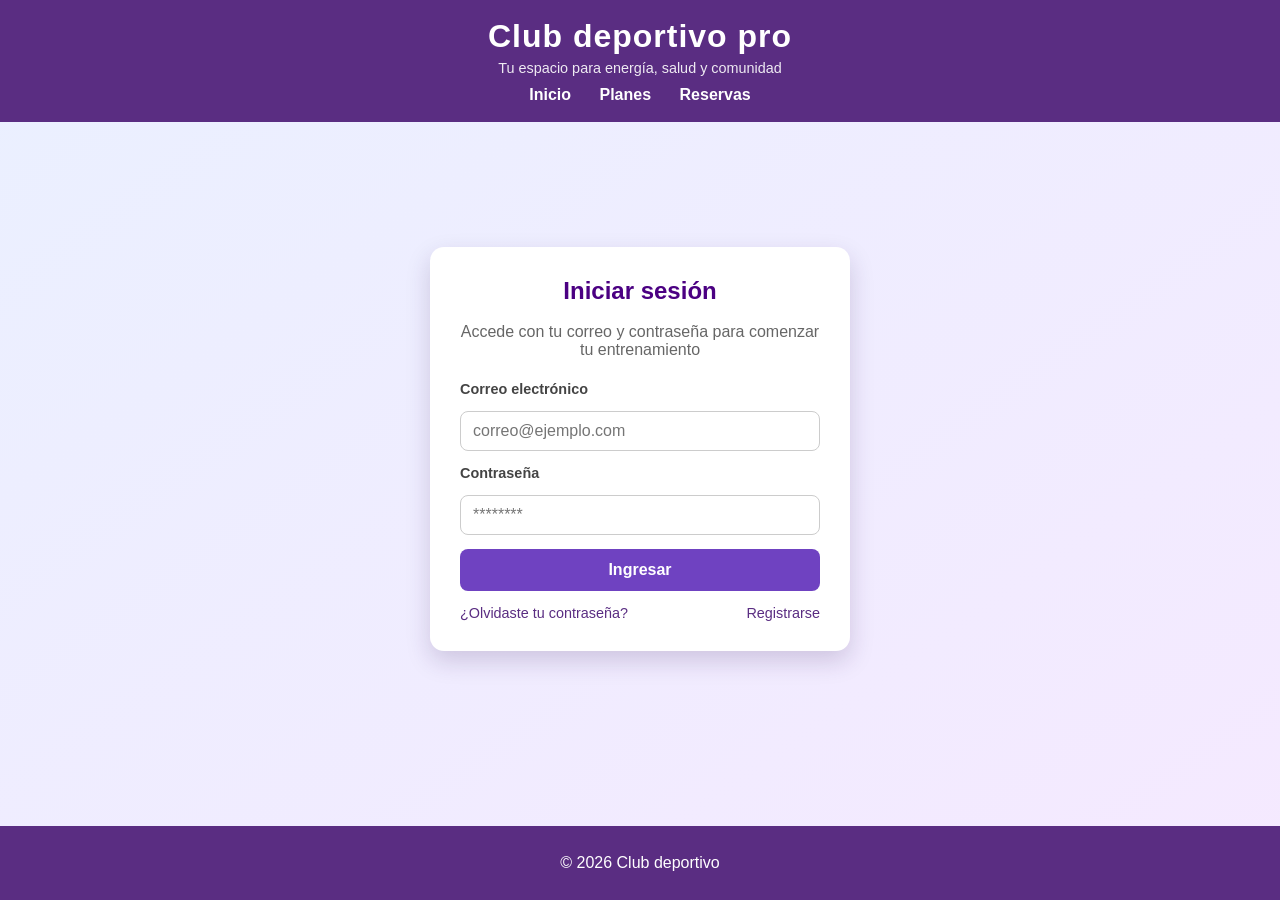
==== index.html @ c4aea4df "nuevo html" ====
<!DOCTYPE html>
<html lang="es">
<head>
    <meta charset="UTF-8">
    <title>Club deportivo</title>
    <style>
        * {
            box-sizing: border-box;
        }
        body {
            font-family: 'Segoe UI', Tahoma, Geneva, Verdana, sans-serif;
            margin: 0;
            padding: 0;
            background: linear-gradient(145deg, #eaf0ff 0%, #f5e9ff 100%);
            color: #333;
            min-height: 100vh;
            display: flex;
            flex-direction: column;
        }
        header {
            background-color: #5a2d82;
            color: white;
            padding: 18px 20px;
            text-align: center;
        }
        header h1 {
            margin: 0;
            font-size: 2rem;
            letter-spacing: 1px;
        }
        header p {
            margin: 5px 0 0;
            font-size: 0.9rem;
            opacity: 0.9;
        }
        nav {
            margin-top: 10px;
        }
        nav a {
            color: white;
            text-decoration: none;
            margin: 0 12px;
            font-weight: 600;
        }
        nav a:hover {
            opacity: 0.85;
            text-decoration: underline;
        }
        .contenedor {
            flex: 1;
            display: flex;
            align-items: center;
            justify-content: center;
            padding: 30px 15px 80px;
        }
        .tarjeta {
            width: 100%;
            max-width: 420px;
            background: white;
            border-radius: 14px;
            box-shadow: 0 10px 25px rgba(48, 21, 84, 0.18);
            padding: 30px;
            text-align: center;
        }
        .tarjeta h2 {
            margin: 0 0 18px;
            color: #4b0082;
        }
        .tarjeta p {
            color: #666;
            margin: 0 0 22px;
        }
        .formulario {
            display: grid;
            gap: 14px;
            text-align: left;
        }
        .formulario label {
            font-weight: 600;
            font-size: 0.9rem;
            color: #444;
        }
        .formulario input {
            width: 100%;
            padding: 10px 12px;
            border: 1px solid #ccc;
            border-radius: 8px;
            font-size: 1rem;
        }
        .formulario input:focus {
            outline: none;
            border-color: #7a45b4;
            box-shadow: 0 0 0 3px rgba(122, 69, 180, 0.15);
        }
        .btn-ingresar {
            background-color: #6f42c1;
            color: white;
            border: none;
            border-radius: 8px;
            padding: 12px;
            font-size: 1rem;
            cursor: pointer;
            width: 100%;
            font-weight: 700;
        }
        .btn-ingresar:hover {
            background-color: #5b37a8;
        }
        .links {
            margin-top: 14px;
            display: flex;
            justify-content: space-between;
            font-size: 0.9rem;
        }
        .links a {
            color: #5a2d82;
            text-decoration: none;
        }
        .links a:hover {
            text-decoration: underline;
        }
        footer {
            text-align: center;
            padding: 12px;
            background-color: #5a2d82;
            color: white;
        }
    </style>
</head>
<body>
    <header>
        <h1>Club deportivo pro</h1>
        <p>Tu espacio para energía, salud y comunidad</p>
        <nav>
            <a href="#">Inicio</a>
            <a href="#">Planes</a>
            <a href="#">Reservas</a>
        </nav>
    </header>

    <main class="contenedor">
        <article class="tarjeta">
            <h2>Iniciar sesión</h2>
            <p>Accede con tu correo y contraseña para comenzar tu entrenamiento</p>
            <form class="formulario">
                <label for="email">Correo electrónico</label>
                <input type="email" id="email" name="email" placeholder="correo@ejemplo.com" required>

                <label for="password">Contraseña</label>
                <input type="password" id="password" name="password" placeholder="********" required>

                <button type="submit" class="btn-ingresar">Ingresar</button>
            </form>
            <div class="links">
                <a href="#">¿Olvidaste tu contraseña?</a>
                <a href="#">Registrarse</a>
            </div>
        </article>
    </main>

    <footer>
        <p>&copy; 2026 Club deportivo</p>
    </footer>
</body>
</html>
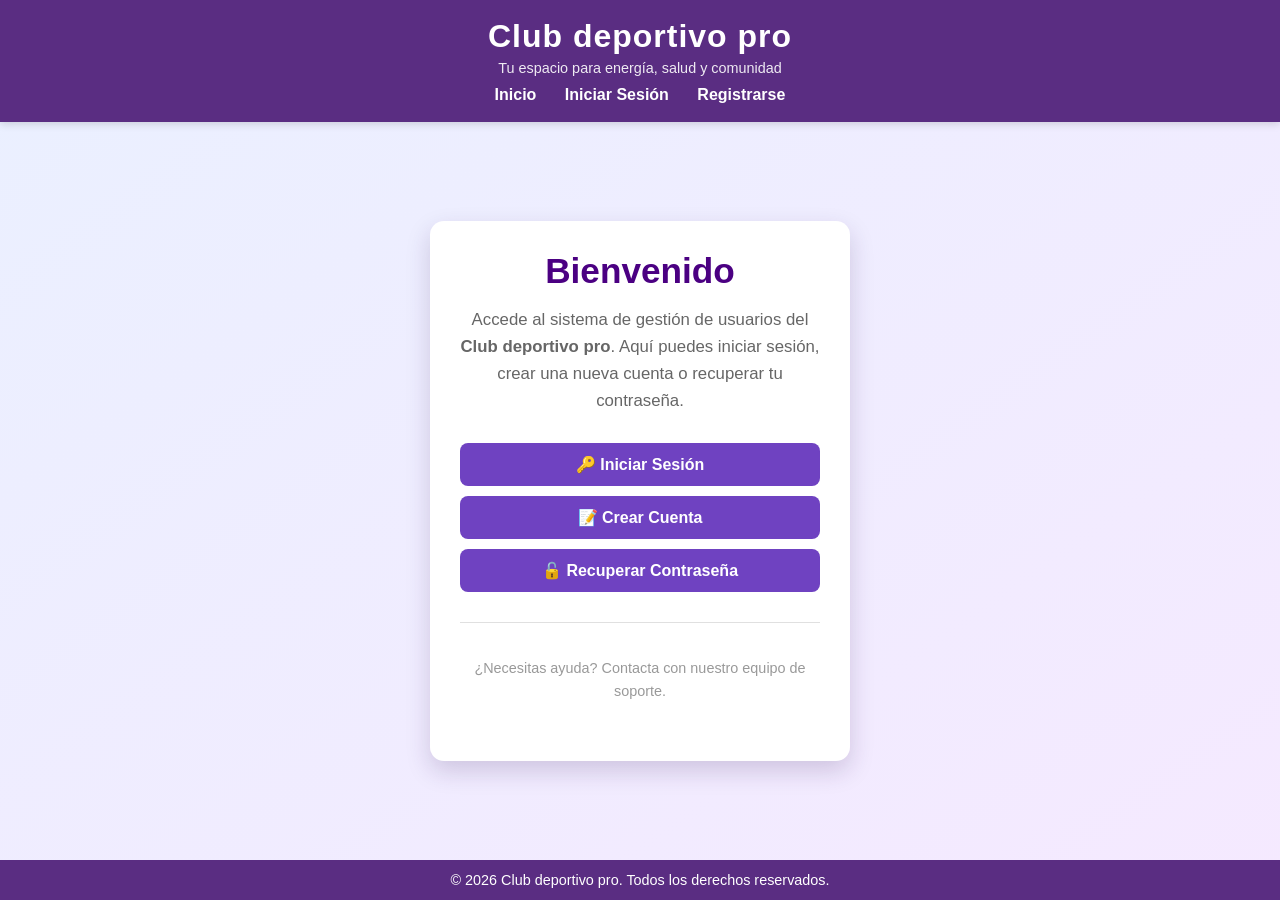
==== commit 1ef7043c: "nueva actualizacion" ====
--- a/index.html
+++ b/index.html
@@ -2,164 +2,47 @@
 <html lang="es">
 <head>
     <meta charset="UTF-8">
-    <title>Club deportivo</title>
-    <style>
-        * {
-            box-sizing: border-box;
-        }
-        body {
-            font-family: 'Segoe UI', Tahoma, Geneva, Verdana, sans-serif;
-            margin: 0;
-            padding: 0;
-            background: linear-gradient(145deg, #eaf0ff 0%, #f5e9ff 100%);
-            color: #333;
-            min-height: 100vh;
-            display: flex;
-            flex-direction: column;
-        }
-        header {
-            background-color: #5a2d82;
-            color: white;
-            padding: 18px 20px;
-            text-align: center;
-        }
-        header h1 {
-            margin: 0;
-            font-size: 2rem;
-            letter-spacing: 1px;
-        }
-        header p {
-            margin: 5px 0 0;
-            font-size: 0.9rem;
-            opacity: 0.9;
-        }
-        nav {
-            margin-top: 10px;
-        }
-        nav a {
-            color: white;
-            text-decoration: none;
-            margin: 0 12px;
-            font-weight: 600;
-        }
-        nav a:hover {
-            opacity: 0.85;
-            text-decoration: underline;
-        }
-        .contenedor {
-            flex: 1;
-            display: flex;
-            align-items: center;
-            justify-content: center;
-            padding: 30px 15px 80px;
-        }
-        .tarjeta {
-            width: 100%;
-            max-width: 420px;
-            background: white;
-            border-radius: 14px;
-            box-shadow: 0 10px 25px rgba(48, 21, 84, 0.18);
-            padding: 30px;
-            text-align: center;
-        }
-        .tarjeta h2 {
-            margin: 0 0 18px;
-            color: #4b0082;
-        }
-        .tarjeta p {
-            color: #666;
-            margin: 0 0 22px;
-        }
-        .formulario {
-            display: grid;
-            gap: 14px;
-            text-align: left;
-        }
-        .formulario label {
-            font-weight: 600;
-            font-size: 0.9rem;
-            color: #444;
-        }
-        .formulario input {
-            width: 100%;
-            padding: 10px 12px;
-            border: 1px solid #ccc;
-            border-radius: 8px;
-            font-size: 1rem;
-        }
-        .formulario input:focus {
-            outline: none;
-            border-color: #7a45b4;
-            box-shadow: 0 0 0 3px rgba(122, 69, 180, 0.15);
-        }
-        .btn-ingresar {
-            background-color: #6f42c1;
-            color: white;
-            border: none;
-            border-radius: 8px;
-            padding: 12px;
-            font-size: 1rem;
-            cursor: pointer;
-            width: 100%;
-            font-weight: 700;
-        }
-        .btn-ingresar:hover {
-            background-color: #5b37a8;
-        }
-        .links {
-            margin-top: 14px;
-            display: flex;
-            justify-content: space-between;
-            font-size: 0.9rem;
-        }
-        .links a {
-            color: #5a2d82;
-            text-decoration: none;
-        }
-        .links a:hover {
-            text-decoration: underline;
-        }
-        footer {
-            text-align: center;
-            padding: 12px;
-            background-color: #5a2d82;
-            color: white;
-        }
-    </style>
+    <meta name="viewport" content="width=device-width, initial-scale=1.0">
+    <title>Club deportivo pro - Inicio</title>
+    <link rel="stylesheet" href="styles.css">
 </head>
 <body>
     <header>
         <h1>Club deportivo pro</h1>
         <p>Tu espacio para energía, salud y comunidad</p>
         <nav>
-            <a href="#">Inicio</a>
-            <a href="#">Planes</a>
-            <a href="#">Reservas</a>
+            <a href="index.html">Inicio</a>
+            <a href="login.html">Iniciar Sesión</a>
+            <a href="register.html">Registrarse</a>
         </nav>
     </header>
 
     <main class="contenedor">
         <article class="tarjeta">
-            <h2>Iniciar sesión</h2>
-            <p>Accede con tu correo y contraseña para comenzar tu entrenamiento</p>
-            <form class="formulario">
-                <label for="email">Correo electrónico</label>
-                <input type="email" id="email" name="email" placeholder="correo@ejemplo.com" required>
+            <div class="home-content">
+                <h2>Bienvenido</h2>
+                <p>
+                    Accede al sistema de gestión de usuarios del <strong>Club deportivo pro</strong>. 
+                    Aquí puedes iniciar sesión, crear una nueva cuenta o recuperar tu contraseña.
+                </p>
+                
+                <div class="botones-inicio">
+                    <a href="login.html">🔑 Iniciar Sesión</a>
+                    <a href="register.html">📝 Crear Cuenta</a>
+                    <a href="recover.html">🔓 Recuperar Contraseña</a>
+                </div>
 
-                <label for="password">Contraseña</label>
-                <input type="password" id="password" name="password" placeholder="********" required>
-
-                <button type="submit" class="btn-ingresar">Ingresar</button>
-            </form>
-            <div class="links">
-                <a href="#">¿Olvidaste tu contraseña?</a>
-                <a href="#">Registrarse</a>
+                <div style="margin-top: 30px; padding-top: 20px; border-top: 1px solid #e0e0e0;">
+                    <p style="font-size: 0.9rem; color: #999;">
+                        ¿Necesitas ayuda? Contacta con nuestro equipo de soporte.
+                    </p>
+                </div>
             </div>
         </article>
     </main>
 
     <footer>
-        <p>&copy; 2026 Club deportivo</p>
+        <p>&copy; 2026 Club deportivo pro. Todos los derechos reservados.</p>
     </footer>
 </body>
 </html>
--- a/styles.css
+++ b/styles.css
@@ -0,0 +1,417 @@
+/* ===================================
+   ESTILOS GENERALES - CLUB DEPORTIVO PRO
+   =================================== */
+
+* {
+    box-sizing: border-box;
+}
+
+body {
+    font-family: 'Segoe UI', Tahoma, Geneva, Verdana, sans-serif;
+    margin: 0;
+    padding: 0;
+    background: linear-gradient(145deg, #eaf0ff 0%, #f5e9ff 100%);
+    color: #333;
+    min-height: 100vh;
+    display: flex;
+    flex-direction: column;
+}
+
+/* ===================================
+   HEADER
+   =================================== */
+
+header {
+    background-color: #5a2d82;
+    color: white;
+    padding: 18px 20px;
+    text-align: center;
+    box-shadow: 0 2px 8px rgba(0, 0, 0, 0.15);
+}
+
+header h1 {
+    margin: 0;
+    font-size: 2rem;
+    letter-spacing: 1px;
+    font-weight: 700;
+}
+
+header p {
+    margin: 5px 0 0;
+    font-size: 0.9rem;
+    opacity: 0.9;
+}
+
+/* Navegación en header */
+nav {
+    margin-top: 10px;
+}
+
+nav a {
+    color: white;
+    text-decoration: none;
+    margin: 0 12px;
+    font-weight: 600;
+    transition: opacity 0.3s ease;
+}
+
+nav a:hover {
+    opacity: 0.85;
+    text-decoration: underline;
+}
+
+/* ===================================
+   MAIN CONTENT
+   =================================== */
+
+main {
+    flex: 1;
+    display: flex;
+    align-items: center;
+    justify-content: center;
+    padding: 30px 15px 80px;
+}
+
+.contenedor {
+    width: 100%;
+    display: flex;
+    align-items: center;
+    justify-content: center;
+    padding: 0;
+}
+
+/* ===================================
+   TARJETA (Card)
+   =================================== */
+
+.tarjeta {
+    width: 100%;
+    max-width: 420px;
+    background: white;
+    border-radius: 14px;
+    box-shadow: 0 10px 25px rgba(48, 21, 84, 0.18);
+    padding: 30px;
+    text-align: center;
+    animation: slideIn 0.4s ease;
+}
+
+@keyframes slideIn {
+    from {
+        opacity: 0;
+        transform: translateY(-20px);
+    }
+    to {
+        opacity: 1;
+        transform: translateY(0);
+    }
+}
+
+.tarjeta h2 {
+    margin: 0 0 8px;
+    color: #4b0082;
+    font-size: 1.8rem;
+    font-weight: 700;
+}
+
+.tarjeta .subtitulo {
+    color: #666;
+    margin: 0 0 22px;
+    font-size: 0.95rem;
+    line-height: 1.5;
+}
+
+/* ===================================
+   FORMULARIOS
+   =================================== */
+
+.formulario {
+    display: grid;
+    gap: 14px;
+    text-align: left;
+}
+
+.formulario label {
+    font-weight: 600;
+    font-size: 0.9rem;
+    color: #444;
+    display: block;
+    margin-bottom: 4px;
+}
+
+.formulario input,
+.formulario select,
+.formulario textarea {
+    width: 100%;
+    padding: 10px 12px;
+    border: 1px solid #ddd;
+    border-radius: 8px;
+    font-size: 1rem;
+    font-family: inherit;
+    transition: border-color 0.3s ease, box-shadow 0.3s ease;
+}
+
+.formulario input:focus,
+.formulario select:focus,
+.formulario textarea:focus {
+    outline: none;
+    border-color: #7a45b4;
+    box-shadow: 0 0 0 3px rgba(122, 69, 180, 0.15);
+}
+
+.formulario textarea {
+    resize: vertical;
+    min-height: 80px;
+}
+
+/* Grupo de campos en fila (para selects lado a lado) */
+.form-row {
+    display: grid;
+    grid-template-columns: 1fr 1fr;
+    gap: 10px;
+}
+
+/* ===================================
+   BOTONES
+   =================================== */
+
+.btn-ingresar,
+.btn-registrarse,
+.btn-recuperar {
+    background-color: #6f42c1;
+    color: white;
+    border: none;
+    border-radius: 8px;
+    padding: 12px 16px;
+    font-size: 1rem;
+    cursor: pointer;
+    width: 100%;
+    font-weight: 700;
+    transition: background-color 0.3s ease, transform 0.2s ease;
+}
+
+.btn-ingresar:hover,
+.btn-registrarse:hover,
+.btn-recuperar:hover {
+    background-color: #5b37a8;
+    transform: translateY(-2px);
+}
+
+.btn-ingresar:active,
+.btn-registrarse:active,
+.btn-recuperar:active {
+    transform: translateY(0);
+}
+
+/* Botón secundario */
+.btn-secundario {
+    background-color: #e9ecef;
+    color: #495057;
+    border: 1px solid #dee2e6;
+}
+
+.btn-secundario:hover {
+    background-color: #dee2e6;
+    color: #212529;
+}
+
+/* ===================================
+   LINKS
+   =================================== */
+
+.links {
+    margin-top: 14px;
+    display: flex;
+    justify-content: space-between;
+    align-items: center;
+    flex-wrap: wrap;
+    gap: 8px;
+    font-size: 0.9rem;
+}
+
+.links a {
+    color: #5a2d82;
+    text-decoration: none;
+    transition: color 0.3s ease;
+}
+
+.links a:hover {
+    color: #4b0082;
+    text-decoration: underline;
+}
+
+/* Links centrados */
+.links-center {
+    justify-content: center;
+}
+
+/* ===================================
+   MENSAJES Y ALERTAS
+   =================================== */
+
+.mensaje {
+    margin-top: 16px;
+    padding: 12px;
+    border-radius: 8px;
+    text-align: center;
+    font-weight: 500;
+    display: none;
+    animation: fadeIn 0.3s ease;
+}
+
+@keyframes fadeIn {
+    from {
+        opacity: 0;
+    }
+    to {
+        opacity: 1;
+    }
+}
+
+.mensaje.exito {
+    background-color: #d4edda;
+    color: #155724;
+    border: 1px solid #c3e6cb;
+    display: block;
+}
+
+.mensaje.error {
+    background-color: #f8d7da;
+    color: #721c24;
+    border: 1px solid #f5c6cb;
+    display: block;
+}
+
+.mensaje.info {
+    background-color: #d1ecf1;
+    color: #0c5460;
+    border: 1px solid #bee5eb;
+    display: block;
+}
+
+/* ===================================
+   FOOTER
+   =================================== */
+
+footer {
+    text-align: center;
+    padding: 12px;
+    background-color: #5a2d82;
+    color: white;
+    font-size: 0.9rem;
+    margin-top: auto;
+}
+
+footer p {
+    margin: 0;
+}
+
+/* ===================================
+   PÁGINA DE INICIO (HOME)
+   =================================== */
+
+.home-content {
+    text-align: center;
+}
+
+.home-content h2 {
+    font-size: 2.2rem;
+    margin-bottom: 12px;
+    color: #4b0082;
+}
+
+.home-content p {
+    font-size: 1.05rem;
+    color: #666;
+    margin-bottom: 28px;
+    line-height: 1.6;
+}
+
+.botones-inicio {
+    display: flex;
+    flex-direction: column;
+    gap: 10px;
+    margin-top: 20px;
+}
+
+.botones-inicio a {
+    display: inline-block;
+    padding: 12px 24px;
+    background-color: #6f42c1;
+    color: white;
+    text-decoration: none;
+    border-radius: 8px;
+    font-weight: 600;
+    transition: background-color 0.3s ease, transform 0.2s ease;
+    font-size: 1rem;
+}
+
+.botones-inicio a:hover {
+    background-color: #5b37a8;
+    transform: translateY(-2px);
+}
+
+/* ===================================
+   RESPONSIVE DESIGN
+   =================================== */
+
+@media (max-width: 600px) {
+    header h1 {
+        font-size: 1.5rem;
+    }
+
+    nav a {
+        margin: 0 8px;
+        font-size: 0.95rem;
+    }
+
+    .tarjeta {
+        max-width: 100%;
+        padding: 20px;
+    }
+
+    .form-row {
+        grid-template-columns: 1fr;
+    }
+
+    .links {
+        flex-direction: column;
+        align-items: stretch;
+    }
+
+    .links a {
+        display: block;
+        padding: 8px;
+        text-align: center;
+    }
+
+    main {
+        padding: 20px 15px 60px;
+    }
+}
+
+@media (max-width: 400px) {
+    header {
+        padding: 12px 10px;
+    }
+
+    header h1 {
+        font-size: 1.3rem;
+    }
+
+    .tarjeta {
+        padding: 15px;
+    }
+
+    .tarjeta h2 {
+        font-size: 1.5rem;
+    }
+
+    .formulario {
+        gap: 12px;
+    }
+
+    nav a {
+        margin: 0 6px;
+        font-size: 0.85rem;
+    }
+}
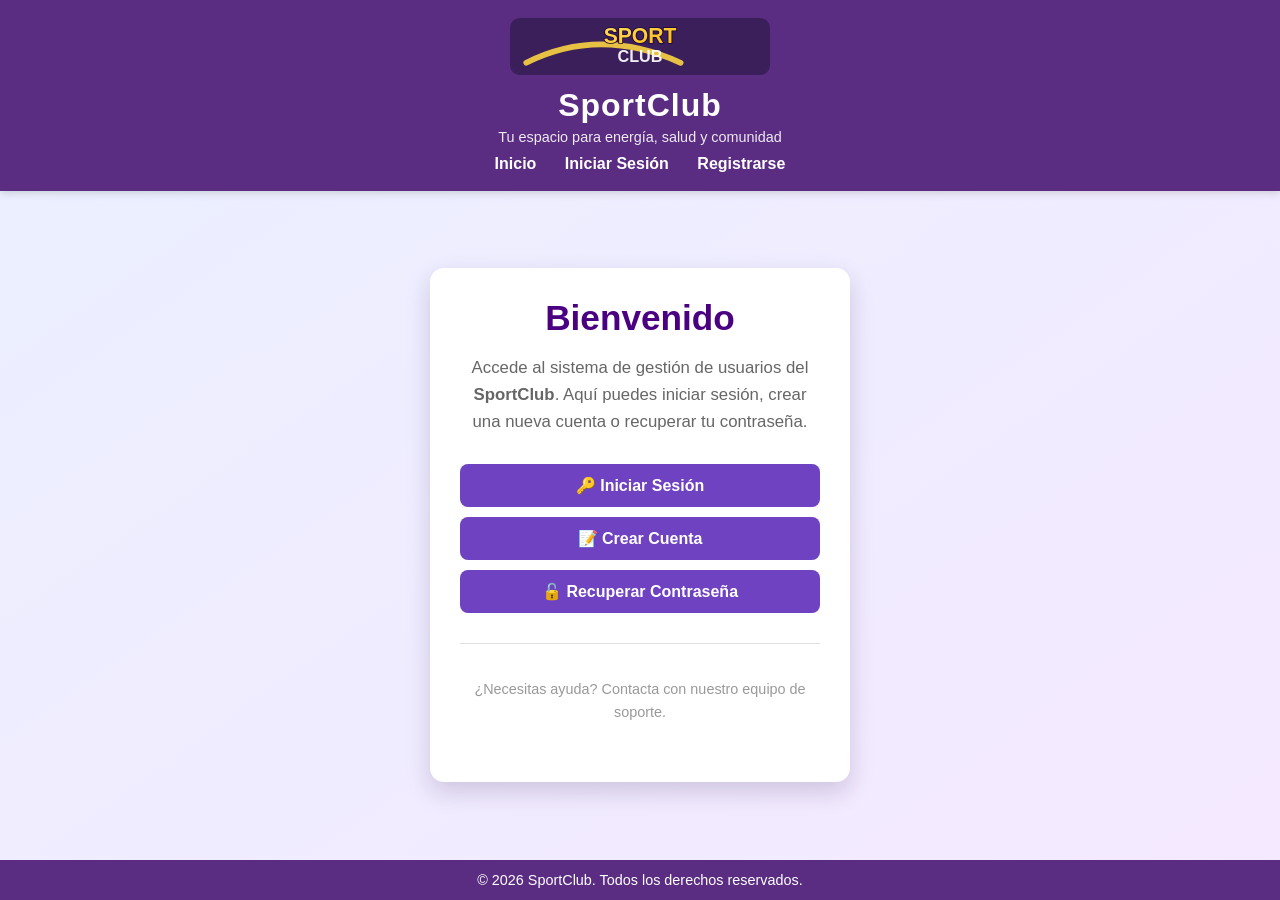
==== commit 25512cdd: "Nueva entrega de Html" ====
--- a/index.html
+++ b/index.html
@@ -3,12 +3,13 @@
 <head>
     <meta charset="UTF-8">
     <meta name="viewport" content="width=device-width, initial-scale=1.0">
-    <title>Club deportivo pro - Inicio</title>
+    <title>SportClub - Inicio</title>
     <link rel="stylesheet" href="styles.css">
 </head>
 <body>
     <header>
-        <h1>Club deportivo pro</h1>
+        <img src="logo.svg" alt="SportClub" class="brand-logo">
+        <h1>SportClub</h1>
         <p>Tu espacio para energía, salud y comunidad</p>
         <nav>
             <a href="index.html">Inicio</a>
@@ -22,7 +23,7 @@
             <div class="home-content">
                 <h2>Bienvenido</h2>
                 <p>
-                    Accede al sistema de gestión de usuarios del <strong>Club deportivo pro</strong>. 
+                    Accede al sistema de gestión de usuarios del <strong>SportClub</strong>. 
                     Aquí puedes iniciar sesión, crear una nueva cuenta o recuperar tu contraseña.
                 </p>
                 
@@ -42,7 +43,7 @@
     </main>
 
     <footer>
-        <p>&copy; 2026 Club deportivo pro. Todos los derechos reservados.</p>
+        <p>&copy; 2026 SportClub. Todos los derechos reservados.</p>
     </footer>
 </body>
 </html>
--- a/styles.css
+++ b/styles.css
@@ -27,6 +27,15 @@
     padding: 18px 20px;
     text-align: center;
     box-shadow: 0 2px 8px rgba(0, 0, 0, 0.15);
+    display: flex;
+    flex-direction: column;
+    align-items: center;
+}
+
+.brand-logo {
+    width: min(260px, 100%);
+    height: auto;
+    margin-bottom: 12px;
 }
 
 header h1 {
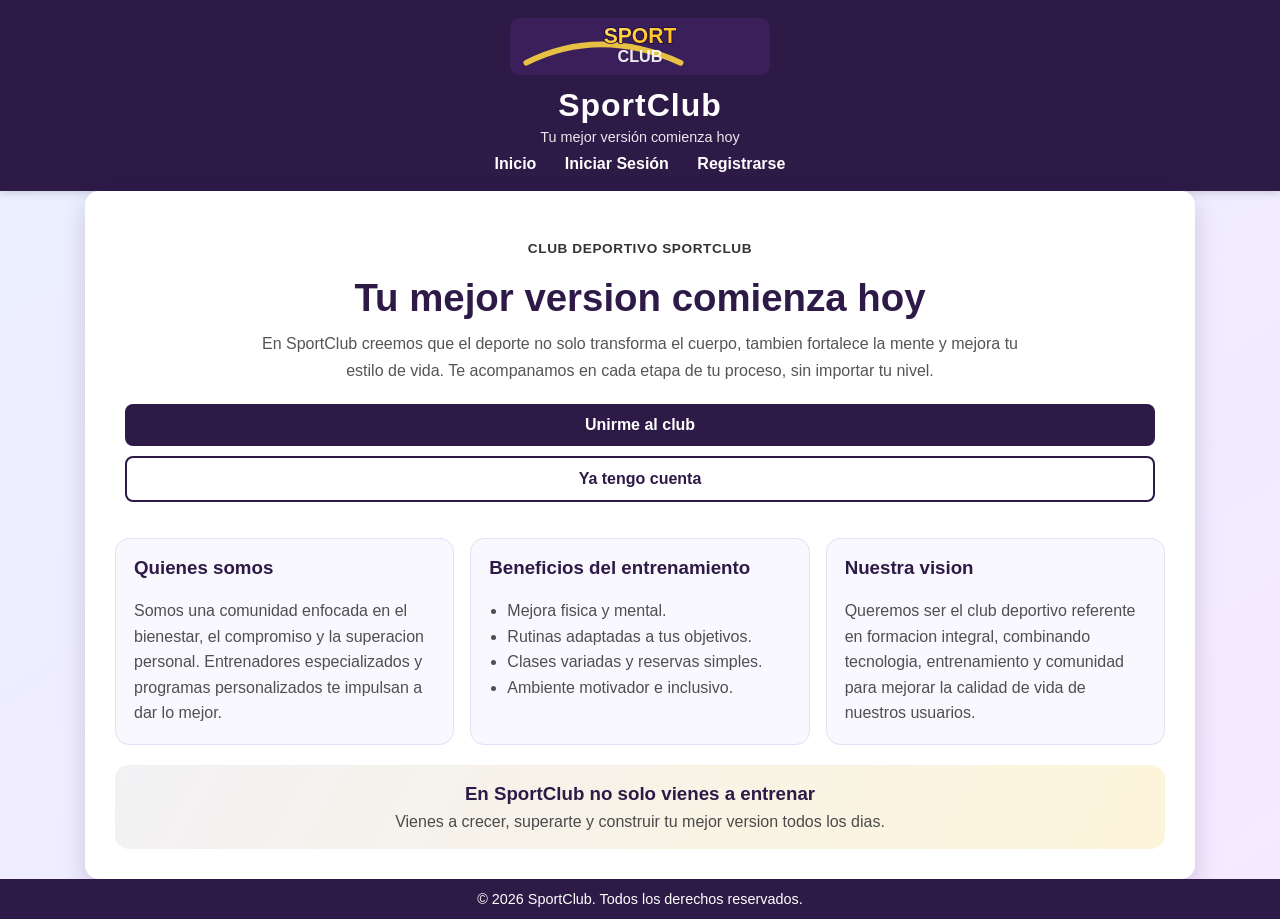
==== commit 62a196d7: "Desarrollo de dashborad" ====
--- a/index.html
+++ b/index.html
@@ -3,14 +3,14 @@
 <head>
     <meta charset="UTF-8">
     <meta name="viewport" content="width=device-width, initial-scale=1.0">
-    <title>SportClub - Inicio</title>
+    <title>SportClub - Tu mejor versión comienza hoy</title>
     <link rel="stylesheet" href="styles.css">
 </head>
 <body>
     <header>
         <img src="logo.svg" alt="SportClub" class="brand-logo">
         <h1>SportClub</h1>
-        <p>Tu espacio para energía, salud y comunidad</p>
+        <p>Tu mejor versión comienza hoy</p>
         <nav>
             <a href="index.html">Inicio</a>
             <a href="login.html">Iniciar Sesión</a>
@@ -19,26 +19,50 @@
     </header>
 
     <main class="contenedor">
-        <article class="tarjeta">
-            <div class="home-content">
-                <h2>Bienvenido</h2>
+        <article class="tarjeta landing">
+            <section class="landing-hero">
+                <span class="tag">Club Deportivo SportClub</span>
+                <h2>Tu mejor version comienza hoy</h2>
                 <p>
-                    Accede al sistema de gestión de usuarios del <strong>SportClub</strong>. 
-                    Aquí puedes iniciar sesión, crear una nueva cuenta o recuperar tu contraseña.
+                    En SportClub creemos que el deporte no solo transforma el cuerpo, tambien fortalece la mente
+                    y mejora tu estilo de vida. Te acompanamos en cada etapa de tu proceso, sin importar tu nivel.
                 </p>
-                
                 <div class="botones-inicio">
-                    <a href="login.html">🔑 Iniciar Sesión</a>
-                    <a href="register.html">📝 Crear Cuenta</a>
-                    <a href="recover.html">🔓 Recuperar Contraseña</a>
+                    <a href="register.html">Unirme al club</a>
+                    <a href="login.html" class="btn-outline">Ya tengo cuenta</a>
                 </div>
+            </section>
 
-                <div style="margin-top: 30px; padding-top: 20px; border-top: 1px solid #e0e0e0;">
-                    <p style="font-size: 0.9rem; color: #999;">
-                        ¿Necesitas ayuda? Contacta con nuestro equipo de soporte.
+            <section class="landing-grid">
+                <div class="landing-card">
+                    <h3>Quienes somos</h3>
+                    <p>
+                        Somos una comunidad enfocada en el bienestar, el compromiso y la superacion personal.
+                        Entrenadores especializados y programas personalizados te impulsan a dar lo mejor.
                     </p>
                 </div>
-            </div>
+                <div class="landing-card">
+                    <h3>Beneficios del entrenamiento</h3>
+                    <ul>
+                        <li>Mejora fisica y mental.</li>
+                        <li>Rutinas adaptadas a tus objetivos.</li>
+                        <li>Clases variadas y reservas simples.</li>
+                        <li>Ambiente motivador e inclusivo.</li>
+                    </ul>
+                </div>
+                <div class="landing-card">
+                    <h3>Nuestra vision</h3>
+                    <p>
+                        Queremos ser el club deportivo referente en formacion integral, combinando tecnologia,
+                        entrenamiento y comunidad para mejorar la calidad de vida de nuestros usuarios.
+                    </p>
+                </div>
+            </section>
+
+            <section class="landing-highlight">
+                <h3>En SportClub no solo vienes a entrenar</h3>
+                <p>Vienes a crecer, superarte y construir tu mejor version todos los dias.</p>
+            </section>
         </article>
     </main>
 
--- a/styles.css
+++ b/styles.css
@@ -2,8 +2,21 @@
    ESTILOS GENERALES - CLUB DEPORTIVO PRO
    =================================== */
 
-* {
-    box-sizing: border-box;
+:root {
+    /* Colores Corporativos */
+    --color-morado-oscuro: #2E1A47;
+    --color-amarillo: #F2B705;
+    --color-blanco: #FFFFFF;
+    
+    /* Colores por perfil */
+    --color-usuario: #007bff; /* Azul */
+    --color-coach: #28a745; /* Verde */
+    --color-admin: #dc3545; /* Rojo */
+    
+    /* Colores base */
+    --color-primario: var(--color-morado-oscuro);
+    --color-acento: var(--color-amarillo);
+    --color-base: var(--color-blanco);
 }
 
 body {
@@ -22,7 +35,7 @@
    =================================== */
 
 header {
-    background-color: #5a2d82;
+    background-color: var(--color-primario);
     color: white;
     padding: 18px 20px;
     text-align: center;
@@ -186,7 +199,7 @@
 .btn-ingresar,
 .btn-registrarse,
 .btn-recuperar {
-    background-color: #6f42c1;
+    background-color: var(--color-primario);
     color: white;
     border: none;
     border-radius: 8px;
@@ -201,7 +214,8 @@
 .btn-ingresar:hover,
 .btn-registrarse:hover,
 .btn-recuperar:hover {
-    background-color: #5b37a8;
+    background-color: var(--color-acento);
+    color: var(--color-primario);
     transform: translateY(-2px);
 }
 
@@ -238,13 +252,13 @@
 }
 
 .links a {
-    color: #5a2d82;
+    color: var(--color-primario);
     text-decoration: none;
     transition: color 0.3s ease;
 }
 
 .links a:hover {
-    color: #4b0082;
+    color: var(--color-acento);
     text-decoration: underline;
 }
 
@@ -304,7 +318,7 @@
 footer {
     text-align: center;
     padding: 12px;
-    background-color: #5a2d82;
+    background-color: var(--color-primario);
     color: white;
     font-size: 0.9rem;
     margin-top: auto;
@@ -322,10 +336,81 @@
     text-align: center;
 }
 
+.landing {
+    max-width: 1050px;
+    text-align: left;
+}
+
+.landing-hero {
+    text-align: center;
+    padding: 14px 10px 28px;
+}
+
+.landing-hero h2 {
+    font-size: clamp(1.8rem, 4vw, 2.4rem);
+    margin: 14px 0 10px;
+    color: var(--color-primario);
+}
+
+.landing-hero p {
+    margin: 0 auto;
+    max-width: 760px;
+    line-height: 1.7;
+    color: #555;
+}
+
+.landing-grid {
+    display: grid;
+    grid-template-columns: repeat(auto-fit, minmax(240px, 1fr));
+    gap: 16px;
+    margin-top: 8px;
+}
+
+.landing-card {
+    background: #faf8ff;
+    border: 1px solid #e6def5;
+    border-radius: 14px;
+    padding: 18px;
+}
+
+.landing-card h3 {
+    margin-top: 0;
+    color: var(--color-primario);
+}
+
+.landing-card p,
+.landing-card ul {
+    margin: 0;
+    color: #4f4f4f;
+    line-height: 1.6;
+}
+
+.landing-card ul {
+    padding-left: 18px;
+}
+
+.landing-highlight {
+    margin-top: 20px;
+    padding: 18px;
+    border-radius: 14px;
+    background: linear-gradient(120deg, rgba(46, 26, 71, 0.06), rgba(242, 183, 5, 0.15));
+    text-align: center;
+}
+
+.landing-highlight h3 {
+    margin: 0 0 8px;
+    color: var(--color-primario);
+}
+
+.landing-highlight p {
+    margin: 0;
+    color: #4a4a4a;
+}
+
 .home-content h2 {
     font-size: 2.2rem;
     margin-bottom: 12px;
-    color: #4b0082;
+    color: var(--color-primario);
 }
 
 .home-content p {
@@ -335,6 +420,16 @@
     line-height: 1.6;
 }
 
+.home-content h3 {
+    color: var(--color-primario);
+    margin-top: 30px;
+}
+
+.home-content ul {
+    list-style-type: disc;
+    padding-left: 20px;
+}
+
 .botones-inicio {
     display: flex;
     flex-direction: column;
@@ -345,7 +440,7 @@
 .botones-inicio a {
     display: inline-block;
     padding: 12px 24px;
-    background-color: #6f42c1;
+    background-color: var(--color-primario);
     color: white;
     text-decoration: none;
     border-radius: 8px;
@@ -355,8 +450,483 @@
 }
 
 .botones-inicio a:hover {
-    background-color: #5b37a8;
+    background-color: var(--color-acento);
+    color: var(--color-primario);
     transform: translateY(-2px);
+}
+
+.botones-inicio .btn-outline {
+    background: transparent;
+    color: var(--color-primario);
+    border: 2px solid var(--color-primario);
+}
+
+.botones-inicio .btn-outline:hover {
+    background: var(--color-primario);
+    color: #fff;
+}
+
+/* ===================================
+   SECCIÓN DEMO
+   =================================== */
+
+.demo-section {
+    margin-top: 20px;
+    padding-top: 20px;
+    border-top: 1px solid #e0e0e0;
+    text-align: center;
+}
+
+.demo-section .subtitulo {
+    margin-bottom: 15px;
+}
+
+/* ===================================
+   DASHBOARDS POR PERFIL
+   =================================== */
+
+body.user-profile {
+    --color-perfil: var(--color-usuario);
+}
+
+body.coach-profile {
+    --color-perfil: var(--color-coach);
+}
+
+body.admin-profile {
+    --color-perfil: var(--color-admin);
+}
+
+body.user-profile header,
+body.user-profile footer {
+    background-color: var(--color-perfil);
+}
+
+body.coach-profile header,
+body.coach-profile footer {
+    background-color: var(--color-perfil);
+}
+
+body.admin-profile header,
+body.admin-profile footer {
+    background-color: var(--color-perfil);
+}
+
+.dashboard-nav {
+    background-color: color-mix(in srgb, var(--color-perfil) 88%, #000 12%);
+    padding: 8px 10px;
+    border-radius: 12px;
+    margin-bottom: 14px;
+    display: flex;
+    flex-wrap: wrap;
+    justify-content: center;
+    gap: 8px;
+}
+
+.dashboard-nav a {
+    color: white;
+    text-decoration: none;
+    margin: 0;
+    font-weight: 600;
+    padding: 8px 12px;
+    border-radius: 8px;
+    transition: background-color 0.25s ease, transform 0.2s ease;
+}
+
+.dashboard-nav a:hover {
+    background-color: rgba(255, 255, 255, 0.2);
+    text-decoration: none;
+    transform: translateY(-1px);
+}
+
+.btn-perfil {
+    background-color: var(--color-perfil);
+    color: white;
+    border: none;
+    padding: 8px 16px;
+    border-radius: 5px;
+    cursor: pointer;
+    margin: 5px;
+}
+
+.btn-perfil:hover {
+    opacity: 0.8;
+}
+
+/* Estilos para dashboards */
+.dashboard section {
+    margin-bottom: 30px;
+    text-align: left;
+}
+
+.dashboard-shell {
+    max-width: 1180px;
+    text-align: left;
+}
+
+.dashboard-topline {
+    display: flex;
+    justify-content: space-between;
+    align-items: center;
+    gap: 14px;
+    margin-bottom: 14px;
+    padding-bottom: 10px;
+    border-bottom: 2px solid #e6ecf3;
+}
+
+.dashboard-topline h2 {
+    margin: 0;
+    color: #1f2a37;
+}
+
+.dashboard-welcome {
+    margin: 0 0 16px;
+    font-size: 0.95rem;
+}
+
+.dashboard h3 {
+    color: var(--color-primario);
+    margin-bottom: 15px;
+}
+
+.dashboard-hero {
+    display: flex;
+    justify-content: space-between;
+    align-items: flex-start;
+    gap: 20px;
+    margin-bottom: 22px;
+    padding: 18px;
+    border: 1px solid #e2e6ee;
+    border-left: 6px solid var(--color-perfil);
+    border-radius: 14px;
+    background: linear-gradient(145deg, #ffffff 0%, #f8fbff 100%);
+}
+
+.dashboard-hero h2 {
+    margin: 0 0 10px;
+}
+
+.dashboard-actions {
+    display: flex;
+    flex-wrap: wrap;
+    gap: 10px;
+}
+
+.dashboard-grid {
+    display: grid;
+    grid-template-columns: repeat(auto-fit, minmax(250px, 1fr));
+    gap: 18px;
+    margin-bottom: 20px;
+    align-items: start;
+}
+
+.dashboard-layout-user {
+    display: grid;
+    grid-template-columns: 1.1fr 1fr 1fr;
+    gap: 16px;
+    margin-bottom: 16px;
+}
+
+.dashboard-layout-coach {
+    display: grid;
+    grid-template-columns: 0.9fr 1.6fr;
+    gap: 16px;
+}
+
+.dashboard-layout-admin {
+    display: grid;
+    grid-template-columns: 0.95fr 1.2fr 0.9fr;
+    gap: 16px;
+}
+
+.dashboard-card {
+    background-color: #ffffff;
+    padding: 22px;
+    border-radius: 16px;
+    border: 1px solid #e4e8ee;
+    box-shadow: 0 8px 22px rgba(30, 41, 59, 0.08);
+    border-top: 4px solid var(--color-perfil);
+}
+
+.dashboard-card h3 {
+    margin-top: 0;
+}
+
+.dashboard-card ul {
+    list-style: none;
+    padding: 0;
+    margin: 0;
+}
+
+.dashboard-card ul li {
+    margin-bottom: 10px;
+    padding: 8px 0;
+    border-bottom: 1px solid #e0e0e0;
+}
+
+.dashboard-card ul li:last-child {
+    border-bottom: none;
+}
+
+.dashboard .clases-detalle ul {
+    margin: 0;
+    padding-left: 18px;
+}
+
+.dashboard .clases-detalle li {
+    margin-bottom: 8px;
+}
+
+.perfil-info ul {
+    list-style: disc inside;
+    padding-left: 18px;
+}
+
+.progress-bar {
+    background: #e9e0fb;
+    border-radius: 999px;
+    height: 14px;
+    overflow: hidden;
+    margin: 18px 0 10px;
+}
+
+.progress-bar span {
+    display: block;
+    height: 100%;
+    background: linear-gradient(90deg, var(--color-primario), var(--color-acento));
+}
+
+.progress-text {
+    margin: 0;
+    color: #555;
+    font-size: 0.95rem;
+}
+
+.clases-grid {
+    display: grid;
+    grid-template-columns: repeat(auto-fit, minmax(140px, 1fr));
+    gap: 12px;
+}
+
+.clase-card {
+    background-color: #ffffff;
+    padding: 16px;
+    border-radius: 12px;
+    text-align: left;
+    border: 1px solid #d9e1ea;
+    box-shadow: inset 0 0 0 1px rgba(255, 255, 255, 0.35);
+}
+
+.panel-table table {
+    margin-top: 0;
+}
+
+.avatar-circle {
+    width: 74px;
+    height: 74px;
+    border-radius: 50%;
+    border: 3px solid color-mix(in srgb, var(--color-perfil) 45%, #ffffff 55%);
+    display: flex;
+    align-items: center;
+    justify-content: center;
+    font-weight: 700;
+    color: var(--color-perfil);
+    background: #f7faff;
+    margin-bottom: 10px;
+}
+
+.progress-ring {
+    width: 130px;
+    height: 130px;
+    border-radius: 50%;
+    margin: 8px auto 16px;
+    background: conic-gradient(var(--color-perfil) 72%, #dce6f3 72%);
+    display: grid;
+    place-items: center;
+}
+
+.ring-center {
+    width: 88px;
+    height: 88px;
+    border-radius: 50%;
+    background: #ffffff;
+    display: flex;
+    align-items: center;
+    justify-content: center;
+    font-weight: 700;
+    color: #1f2a37;
+}
+
+.list-compact li {
+    font-size: 0.92rem;
+}
+
+.reserve-list {
+    display: flex;
+    flex-direction: column;
+    gap: 10px;
+}
+
+.reserve-list > div {
+    display: flex;
+    align-items: center;
+    justify-content: space-between;
+    gap: 10px;
+    border: 1px solid #e1e7f0;
+    border-radius: 10px;
+    padding: 10px 12px;
+}
+
+.reserve-list span {
+    font-weight: 600;
+    color: #2c3746;
+}
+
+.panel-profile h4 {
+    margin: 14px 0 8px;
+    font-size: 0.95rem;
+    color: #314056;
+}
+
+table {
+    width: 100%;
+    border-collapse: collapse;
+    margin-top: 10px;
+}
+
+table th, table td {
+    border: 1px solid #dee2e6;
+    padding: 10px;
+    text-align: left;
+}
+
+table th {
+    background-color: color-mix(in srgb, var(--color-perfil) 13%, #ffffff 87%);
+    font-weight: 600;
+}
+
+.stats-grid, .control-cards {
+    display: grid;
+    grid-template-columns: repeat(auto-fit, minmax(200px, 1fr));
+    gap: 15px;
+}
+
+.stat-card, .control-card {
+    background-color: #ffffff;
+    padding: 18px;
+    border-radius: 12px;
+    text-align: center;
+    border: 1px solid #dee2e6;
+}
+
+.stat-card h4 {
+    margin: 0 0 10px;
+    color: var(--color-primario);
+}
+
+.control-card h4 {
+    margin: 0 0 8px;
+    color: var(--color-primario);
+}
+
+.control-card p {
+    margin: 0;
+    color: #555;
+}
+
+.stat-card p {
+    font-size: 2rem;
+    margin: 0;
+    font-weight: bold;
+    color: var(--color-perfil);
+}
+
+.btn-perfil {
+    background-color: var(--color-perfil);
+    color: white;
+    border: none;
+    padding: 10px 18px;
+    border-radius: 8px;
+    cursor: pointer;
+    font-weight: 700;
+    transition: transform 0.2s ease, filter 0.2s ease;
+}
+
+.btn-perfil.btn-secundario,
+.btn-secundario {
+    background-color: white;
+    color: var(--color-perfil);
+    border: 1px solid var(--color-perfil);
+    font-weight: 600;
+    border-radius: 8px;
+    padding: 8px 12px;
+}
+
+.btn-perfil:hover,
+.btn-secundario:hover {
+    filter: brightness(0.96);
+    transform: translateY(-1px);
+}
+
+.tag {
+    display: inline-flex;
+    background: color-mix(in srgb, var(--color-perfil) 14%, #ffffff 86%);
+    color: color-mix(in srgb, var(--color-perfil) 75%, #111 25%);
+    padding: 6px 12px;
+    border-radius: 999px;
+    font-size: 0.85rem;
+    font-weight: 700;
+    text-transform: uppercase;
+    letter-spacing: 0.6px;
+}
+
+.clases-detalle {
+    margin-top: 10px;
+}
+
+.search-box input {
+    width: 100%;
+    padding: 10px 14px;
+    border-radius: 10px;
+    border: 1px solid #cfd9e4;
+    margin-bottom: 14px;
+}
+
+.dashboard p {
+    color: #4d5764;
+}
+
+.admin-stats {
+    margin-top: 14px;
+}
+
+.report-list {
+    display: flex;
+    flex-direction: column;
+    gap: 10px;
+}
+
+.report-list button {
+    width: 100%;
+}
+
+/* ===================================
+   SECCIÓN DEMO
+   =================================== */
+
+.demo-section {
+    margin-top: 20px;
+    padding-top: 20px;
+    border-top: 1px solid #e0e0e0;
+    text-align: center;
+}
+
+.demo-section .subtitulo {
+    margin-bottom: 15px;
+}
+
+.demo-buttons {
+    justify-content: center;
 }
 
 /* ===================================
@@ -396,6 +966,17 @@
     main {
         padding: 20px 15px 60px;
     }
+
+    .dashboard-topline {
+        flex-direction: column;
+        align-items: flex-start;
+    }
+
+    .dashboard-layout-user,
+    .dashboard-layout-coach,
+    .dashboard-layout-admin {
+        grid-template-columns: 1fr;
+    }
 }
 
 @media (max-width: 400px) {
